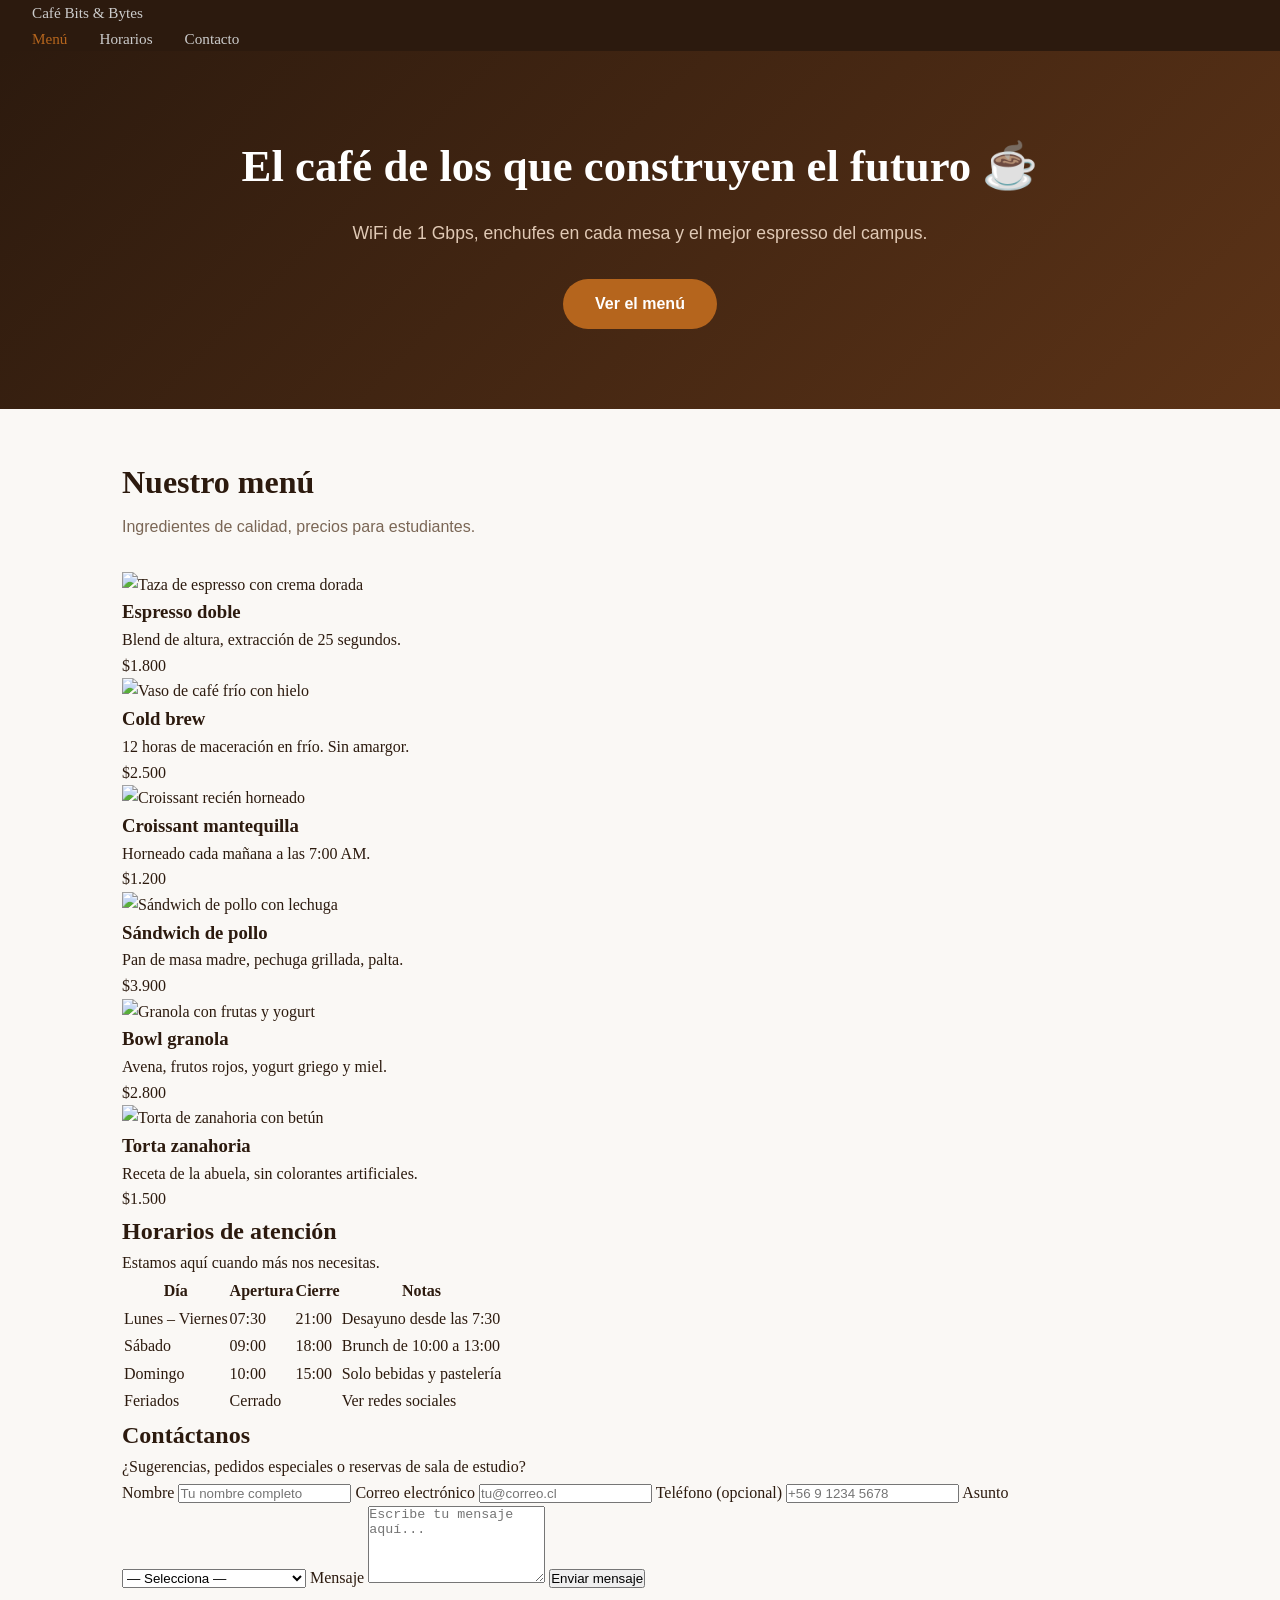
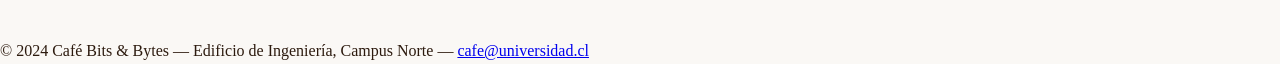
==== index.html @ 63087ab2 "se agregan todos los archivos" ====
<!DOCTYPE html>
<html lang="es">
<head>
  <meta charset="UTF-8" />
  <meta name="viewport" content="width=device-width, initial-scale=1.0" />
  <title>Café Bits & Bytes</title>
  <link rel="stylesheet" href="src/css/global.css">
  <link rel="stylesheet" href="src/css/home.css">
</head>

<body>

  <header>
    <nav class="navbar">
      <a href="#">Café Bits & Bytes</a>
      <ul>
        <li><a href="#menu" class="active">Menú</a></li>
        <li><a href="#horarios">Horarios</a></li>
        <li><a href="#contacto">Contacto</a></li>
      </ul>
    </nav>
  </header>

  <section class="hero">
    <h1>El café de los que construyen el futuro ☕</h1>
    <p>WiFi de 1 Gbps, enchufes en cada mesa y el mejor espresso del campus.</p>
    <a href="#menu" class="btn">Ver el menú</a>
  </section>

  <main class="container">

    <section id="menu">
      <h2 class="page-title">Nuestro menú</h2>
      <p class="page-subtitle">Ingredientes de calidad, precios para estudiantes.</p>

      <article>
        <img src="https://picsum.photos/id/431/400/300" alt="Taza de espresso con crema dorada" />
        <h3>Espresso doble</h3>
        <p>Blend de altura, extracción de 25 segundos.</p>
        <p>$1.800</p>
      </article>

      <article>
        <img src="https://picsum.photos/id/493/400/300" alt="Vaso de café frío con hielo" />
        <h3>Cold brew</h3>
        <p>12 horas de maceración en frío. Sin amargor.</p>
        <p>$2.500</p>
      </article>

      <article>
        <img src="https://picsum.photos/id/429/400/300" alt="Croissant recién horneado" />
        <h3>Croissant mantequilla</h3>
        <p>Horneado cada mañana a las 7:00 AM.</p>
        <p>$1.200</p>
      </article>

      <article>
        <img src="https://picsum.photos/id/488/400/300" alt="Sándwich de pollo con lechuga" />
        <h3>Sándwich de pollo</h3>
        <p>Pan de masa madre, pechuga grillada, palta.</p>
        <p>$3.900</p>
      </article>

      <article>
        <img src="https://picsum.photos/id/42/400/300" alt="Granola con frutas y yogurt" />
        <h3>Bowl granola</h3>
        <p>Avena, frutos rojos, yogurt griego y miel.</p>
        <p>$2.800</p>
      </article>

      <article>
        <img src="https://picsum.photos/id/312/400/300" alt="Torta de zanahoria con betún" />
        <h3>Torta zanahoria</h3>
        <p>Receta de la abuela, sin colorantes artificiales.</p>
        <p>$1.500</p>
      </article>

    </section>

    <section id="horarios">
      <h2>Horarios de atención</h2>
      <p>Estamos aquí cuando más nos necesitas.</p>

      <table>
        <thead>
          <tr>
            <th scope="col">Día</th>
            <th scope="col">Apertura</th>
            <th scope="col">Cierre</th>
            <th scope="col">Notas</th>
          </tr>
        </thead>
        <tbody>
          <tr>
            <td>Lunes – Viernes</td>
            <td>07:30</td>
            <td>21:00</td>
            <td>Desayuno desde las 7:30</td>
          </tr>
          <tr>
            <td>Sábado</td>
            <td>09:00</td>
            <td>18:00</td>
            <td>Brunch de 10:00 a 13:00</td>
          </tr>
          <tr>
            <td>Domingo</td>
            <td>10:00</td>
            <td>15:00</td>
            <td>Solo bebidas y pastelería</td>
          </tr>
          <tr>
            <td>Feriados</td>
            <td colspan="2">Cerrado</td>
            <td>Ver redes sociales</td>
          </tr>
        </tbody>
      </table>
    </section>

    <section id="contacto">
      <h2>Contáctanos</h2>
      <p>¿Sugerencias, pedidos especiales o reservas de sala de estudio?</p>

      <form action="" method="post">

        <label for="nombre">Nombre</label>
        <input type="text" id="nombre" name="nombre" placeholder="Tu nombre completo" />

        <label for="email">Correo electrónico</label>
        <input type="email" id="email" name="email" placeholder="tu@correo.cl" />

        <label for="telefono">Teléfono (opcional)</label>
        <input type="tel" id="telefono" name="telefono" placeholder="+56 9 1234 5678" />

        <label for="asunto">Asunto</label>
        <select id="asunto" name="asunto">
          <option value="">— Selecciona —</option>
          <option value="reserva">Reserva de sala de estudio</option>
          <option value="pedido">Pedido especial</option>
          <option value="sugerencia">Sugerencia</option>
          <option value="otro">Otro</option>
        </select>

        <label for="mensaje">Mensaje</label>
        <textarea id="mensaje" name="mensaje" placeholder="Escribe tu mensaje aquí..." rows="5"></textarea>

        <button type="submit">Enviar mensaje</button>

      </form>
    </section>

  </main>

  <footer>
    <p>
      &copy; 2024 Café Bits &amp; Bytes &mdash;
      Edificio de Ingeniería, Campus Norte &mdash;
      <a href="mailto:cafe@universidad.cl">cafe@universidad.cl</a>
    </p>
  </footer>

</body>
</html>
---- src/css/global.css ----
/* global.css — estilos base compartidos por todas las páginas */

:root {
  --cafe-bg:      #faf8f5;
  --cafe-surface: #ffffff;
  --cafe-accent:  #b5651d;
  --cafe-dark:    #2c1a0e;
  --cafe-muted:   #7a6655;
  --cafe-border:  #e8ddd3;
}

*, *::before, *::after {
  box-sizing: border-box;
  margin: 0;
  padding: 0;
}

body {
  font-family: Georgia, serif;
  background-color: var(--cafe-bg);
  color: var(--cafe-dark);
  line-height: 1.6;
}

/* ── Navbar ── */
.navbar {
  background-color: var(--cafe-dark);
  padding: 0 2rem;
}

.navbar-inner {
  max-width: 1100px;
  margin: 0 auto;
  height: 60px;
  display: flex;
  align-items: center;
  justify-content: space-between;
}

.navbar img.logo {
  height: 36px;
}

.navbar ul {
  list-style: none;
  display: flex;
  gap: 2rem;
}

.navbar a {
  color: #ccc;
  text-decoration: none;
  font-size: 0.95rem;
}

.navbar a:hover,
.navbar a.active {
  color: var(--cafe-accent);
}

/* ── Footer ── */
.footer {
  background-color: var(--cafe-dark);
  color: #a89080;
  text-align: center;
  padding: 1.5rem 2rem;
  font-size: 0.85rem;
  margin-top: 4rem;
}

.footer a {
  color: var(--cafe-accent);
  text-decoration: none;
}

/* ── Contenedor genérico ── */
.container {
  max-width: 1100px;
  margin: 0 auto;
  padding: 3rem 2rem;
}

.page-title {
  font-size: 2rem;
  margin-bottom: 0.4rem;
  color: var(--cafe-dark);
}

.page-subtitle {
  color: var(--cafe-muted);
  margin-bottom: 2rem;
  font-size: 1rem;
  font-family: Arial, sans-serif;
}
---- src/css/home.css ----
/* home.css — estilos exclusivos de index.html */

.hero {
  background: linear-gradient(135deg, #2c1a0e 0%, #5c3317 100%);
  color: #fff;
  text-align: center;
  padding: 5rem 2rem;
}

.hero h1 {
  font-size: 2.8rem;
  margin-bottom: 1rem;
}

.hero p {
  color: #e0c9b5;
  font-size: 1.1rem;
  margin-bottom: 2rem;
  font-family: Arial, sans-serif;
}

.btn {
  display: inline-block;
  background-color: #b5651d;
  color: #fff;
  padding: 0.75rem 2rem;
  border-radius: 50px;
  text-decoration: none;
  font-family: Arial, sans-serif;
  font-weight: bold;
}

.btn:hover {
  background-color: #8b4d13;
}

/* Tarjetas de resumen en la home */
.highlights {
  display: flex;
  gap: 1.5rem;
  margin-top: 2rem;
  flex-wrap: wrap;
}

.highlight-card {
  flex: 1;
  min-width: 200px;
  background: var(--cafe-surface);
  border: 1px solid var(--cafe-border);
  border-radius: 10px;
  padding: 1.5rem;
  text-align: center;
  font-family: Arial, sans-serif;
}

.highlight-card .icon {
  font-size: 2rem;
  margin-bottom: 0.5rem;
}

.highlight-card h3 {
  font-size: 1rem;
  margin-bottom: 0.3rem;
}

.highlight-card p {
  font-size: 0.85rem;
  color: var(--cafe-muted);
}
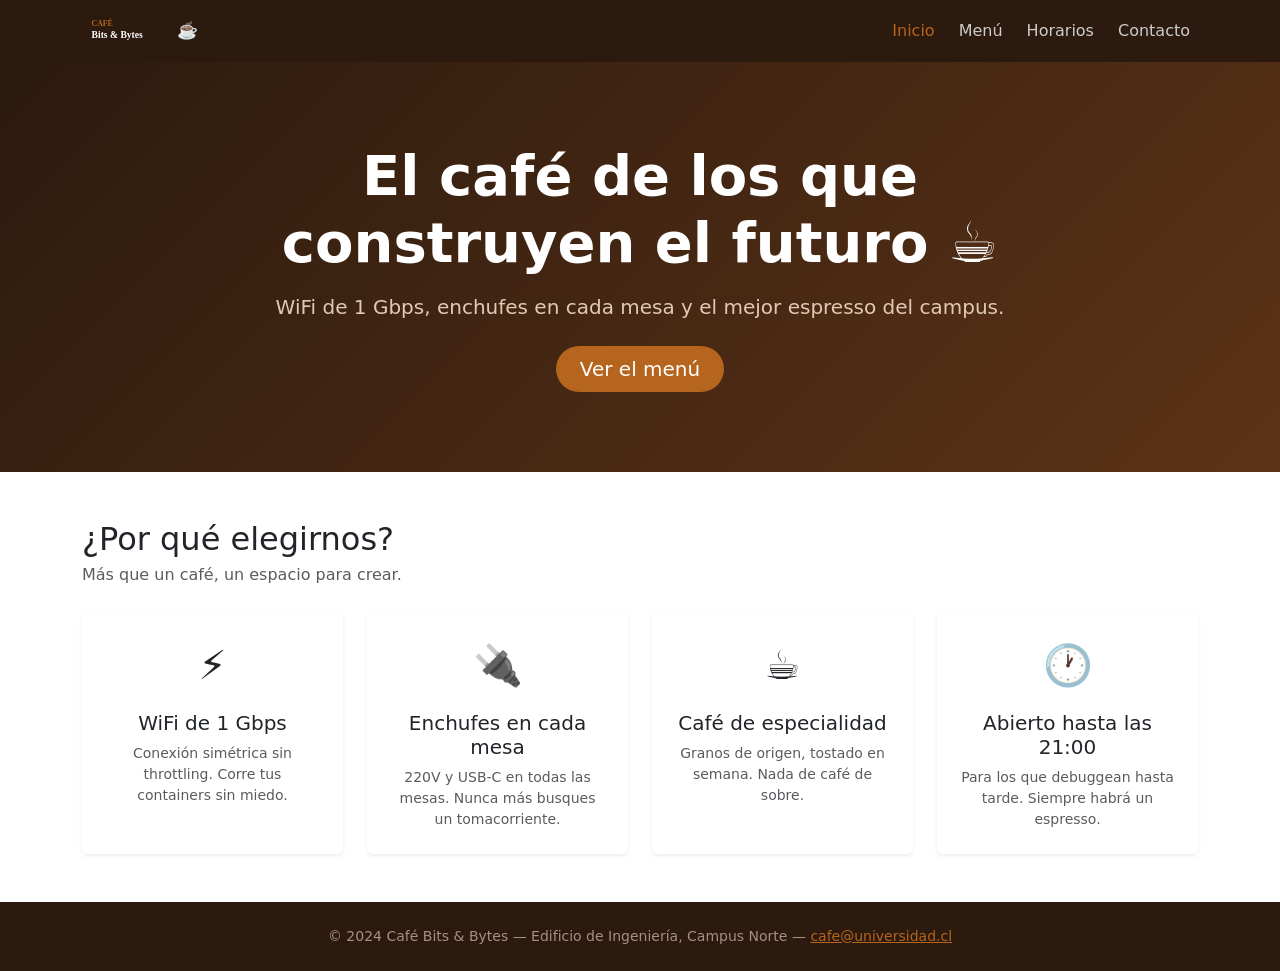
==== commit 64014c63: "proyecto listo" ====
--- a/index.html
+++ b/index.html
@@ -3,162 +3,88 @@
 <head>
   <meta charset="UTF-8" />
   <meta name="viewport" content="width=device-width, initial-scale=1.0" />
-  <title>Café Bits & Bytes</title>
-  <link rel="stylesheet" href="src/css/global.css">
-  <link rel="stylesheet" href="src/css/home.css">
+  <title>Café Bits &amp; Bytes</title>
+  <link rel="icon" href="src/assets/favicon.svg" type="image/svg+xml" />
+  <link rel="stylesheet" href="https://cdn.jsdelivr.net/npm/bootstrap@5.3.8/dist/css/bootstrap.min.css">
+  <link rel="stylesheet" href="src/css/global.css" />
+  <link rel="stylesheet" href="src/css/home.css" />
 </head>
-
 <body>
-
-  <header>
-    <nav class="navbar">
-      <a href="#">Café Bits & Bytes</a>
-      <ul>
-        <li><a href="#menu" class="active">Menú</a></li>
-        <li><a href="#horarios">Horarios</a></li>
-        <li><a href="#contacto">Contacto</a></li>
-      </ul>
-    </nav>
-  </header>
+  
+  <nav class="navbar navbar-expand-lg navbar-cafe sticky-top">
+    <div class="container">
+      <a class="navbar-brand" href="index.html">
+        <img src="src/assets/logo.svg" alt="Café Bits &amp; Bytes" height="36" />
+      </a>
+      <button class="navbar-toggler border-0" type="button"
+              data-bs-toggle="collapse" data-bs-target="#navMenu"
+              aria-controls="navMenu" aria-expanded="false" aria-label="Abrir menú">
+        <span class="navbar-toggler-icon"></span>
+      </button>
+      <div class="collapse navbar-collapse" id="navMenu">
+        <ul class="navbar-nav ms-auto gap-lg-2">
+          <li class="nav-item"><a class="nav-link active" href="index.html">Inicio</a></li>
+          <li class="nav-item"><a class="nav-link" href="src/components/menu.html">Menú</a></li>
+          <li class="nav-item"><a class="nav-link" href="src/components/horarios.html">Horarios</a></li>
+          <li class="nav-item"><a class="nav-link" href="src/components/contacto.html">Contacto</a></li>
+        </ul>
+      </div>
+    </div>
+  </nav>
 
   <section class="hero">
-    <h1>El café de los que construyen el futuro ☕</h1>
-    <p>WiFi de 1 Gbps, enchufes en cada mesa y el mejor espresso del campus.</p>
-    <a href="#menu" class="btn">Ver el menú</a>
+    <h1 class="display-4 fw-bold mb-3">El café de los que<br>construyen el futuro ☕</h1>
+    <p class="lead mb-4">WiFi de 1 Gbps, enchufes en cada mesa y el mejor espresso del campus.</p>
+    <a href="src/components/menu.html" class="btn btn-cafe btn-lg rounded-pill px-4">Ver el menú</a>
   </section>
 
-  <main class="container">
+  <main>
+    <div class="container py-5">
 
-    <section id="menu">
-      <h2 class="page-title">Nuestro menú</h2>
-      <p class="page-subtitle">Ingredientes de calidad, precios para estudiantes.</p>
+      <h2 class="mb-1">¿Por qué elegirnos?</h2>
+      <p class="text-muted mb-4">Más que un café, un espacio para crear.</p>
 
-      <article>
-        <img src="https://picsum.photos/id/431/400/300" alt="Taza de espresso con crema dorada" />
-        <h3>Espresso doble</h3>
-        <p>Blend de altura, extracción de 25 segundos.</p>
-        <p>$1.800</p>
-      </article>
+      <div class="row g-4">
+        <div class="col-sm-6 col-lg-3">
+          <div class="card h-100 border-0 shadow-sm text-center p-4 card-hover">
+            <div class="fs-1 mb-3">⚡</div>
+            <h5 class="card-title">WiFi de 1 Gbps</h5>
+            <p class="card-text text-muted small">Conexión simétrica sin throttling. Corre tus containers sin miedo.</p>
+          </div>
+        </div>
+        <div class="col-sm-6 col-lg-3">
+          <div class="card h-100 border-0 shadow-sm text-center p-4 card-hover">
+            <div class="fs-1 mb-3">🔌</div>
+            <h5 class="card-title">Enchufes en cada mesa</h5>
+            <p class="card-text text-muted small">220V y USB-C en todas las mesas. Nunca más busques un tomacorriente.</p>
+          </div>
+        </div>
+        <div class="col-sm-6 col-lg-3">
+          <div class="card h-100 border-0 shadow-sm text-center p-4 card-hover">
+            <div class="fs-1 mb-3">☕</div>
+            <h5 class="card-title">Café de especialidad</h5>
+            <p class="card-text text-muted small">Granos de origen, tostado en semana. Nada de café de sobre.</p>
+          </div>
+        </div>
+        <div class="col-sm-6 col-lg-3">
+          <div class="card h-100 border-0 shadow-sm text-center p-4 card-hover">
+            <div class="fs-1 mb-3">🕐</div>
+            <h5 class="card-title">Abierto hasta las 21:00</h5>
+            <p class="card-text text-muted small">Para los que debuggean hasta tarde. Siempre habrá un espresso.</p>
+          </div>
+        </div>
+      </div>
 
-      <article>
-        <img src="https://picsum.photos/id/493/400/300" alt="Vaso de café frío con hielo" />
-        <h3>Cold brew</h3>
-        <p>12 horas de maceración en frío. Sin amargor.</p>
-        <p>$2.500</p>
-      </article>
-
-      <article>
-        <img src="https://picsum.photos/id/429/400/300" alt="Croissant recién horneado" />
-        <h3>Croissant mantequilla</h3>
-        <p>Horneado cada mañana a las 7:00 AM.</p>
-        <p>$1.200</p>
-      </article>
-
-      <article>
-        <img src="https://picsum.photos/id/488/400/300" alt="Sándwich de pollo con lechuga" />
-        <h3>Sándwich de pollo</h3>
-        <p>Pan de masa madre, pechuga grillada, palta.</p>
-        <p>$3.900</p>
-      </article>
-
-      <article>
-        <img src="https://picsum.photos/id/42/400/300" alt="Granola con frutas y yogurt" />
-        <h3>Bowl granola</h3>
-        <p>Avena, frutos rojos, yogurt griego y miel.</p>
-        <p>$2.800</p>
-      </article>
-
-      <article>
-        <img src="https://picsum.photos/id/312/400/300" alt="Torta de zanahoria con betún" />
-        <h3>Torta zanahoria</h3>
-        <p>Receta de la abuela, sin colorantes artificiales.</p>
-        <p>$1.500</p>
-      </article>
-
-    </section>
-
-    <section id="horarios">
-      <h2>Horarios de atención</h2>
-      <p>Estamos aquí cuando más nos necesitas.</p>
-
-      <table>
-        <thead>
-          <tr>
-            <th scope="col">Día</th>
-            <th scope="col">Apertura</th>
-            <th scope="col">Cierre</th>
-            <th scope="col">Notas</th>
-          </tr>
-        </thead>
-        <tbody>
-          <tr>
-            <td>Lunes – Viernes</td>
-            <td>07:30</td>
-            <td>21:00</td>
-            <td>Desayuno desde las 7:30</td>
-          </tr>
-          <tr>
-            <td>Sábado</td>
-            <td>09:00</td>
-            <td>18:00</td>
-            <td>Brunch de 10:00 a 13:00</td>
-          </tr>
-          <tr>
-            <td>Domingo</td>
-            <td>10:00</td>
-            <td>15:00</td>
-            <td>Solo bebidas y pastelería</td>
-          </tr>
-          <tr>
-            <td>Feriados</td>
-            <td colspan="2">Cerrado</td>
-            <td>Ver redes sociales</td>
-          </tr>
-        </tbody>
-      </table>
-    </section>
-
-    <section id="contacto">
-      <h2>Contáctanos</h2>
-      <p>¿Sugerencias, pedidos especiales o reservas de sala de estudio?</p>
-
-      <form action="" method="post">
-
-        <label for="nombre">Nombre</label>
-        <input type="text" id="nombre" name="nombre" placeholder="Tu nombre completo" />
-
-        <label for="email">Correo electrónico</label>
-        <input type="email" id="email" name="email" placeholder="tu@correo.cl" />
-
-        <label for="telefono">Teléfono (opcional)</label>
-        <input type="tel" id="telefono" name="telefono" placeholder="+56 9 1234 5678" />
-
-        <label for="asunto">Asunto</label>
-        <select id="asunto" name="asunto">
-          <option value="">— Selecciona —</option>
-          <option value="reserva">Reserva de sala de estudio</option>
-          <option value="pedido">Pedido especial</option>
-          <option value="sugerencia">Sugerencia</option>
-          <option value="otro">Otro</option>
-        </select>
-
-        <label for="mensaje">Mensaje</label>
-        <textarea id="mensaje" name="mensaje" placeholder="Escribe tu mensaje aquí..." rows="5"></textarea>
-
-        <button type="submit">Enviar mensaje</button>
-
-      </form>
-    </section>
-
+    </div>
   </main>
 
-  <footer>
-    <p>
-      &copy; 2024 Café Bits &amp; Bytes &mdash;
-      Edificio de Ingeniería, Campus Norte &mdash;
-      <a href="mailto:cafe@universidad.cl">cafe@universidad.cl</a>
+  <footer class="footer-cafe py-4 text-center">
+    <p class="mb-0 small" style="color:#a89080">
+      &copy; 2024 Café Bits &amp; Bytes &mdash; Edificio de Ingeniería, Campus Norte &mdash;
+      <a href="mailto:cafe@universidad.cl" class="text-cafe">cafe@universidad.cl</a>
     </p>
   </footer>
 
+  <script src="https://cdn.jsdelivr.net/npm/bootstrap@5.3.8/dist/js/bootstrap.bundle.min.js"></script>
 </body>
 </html>
